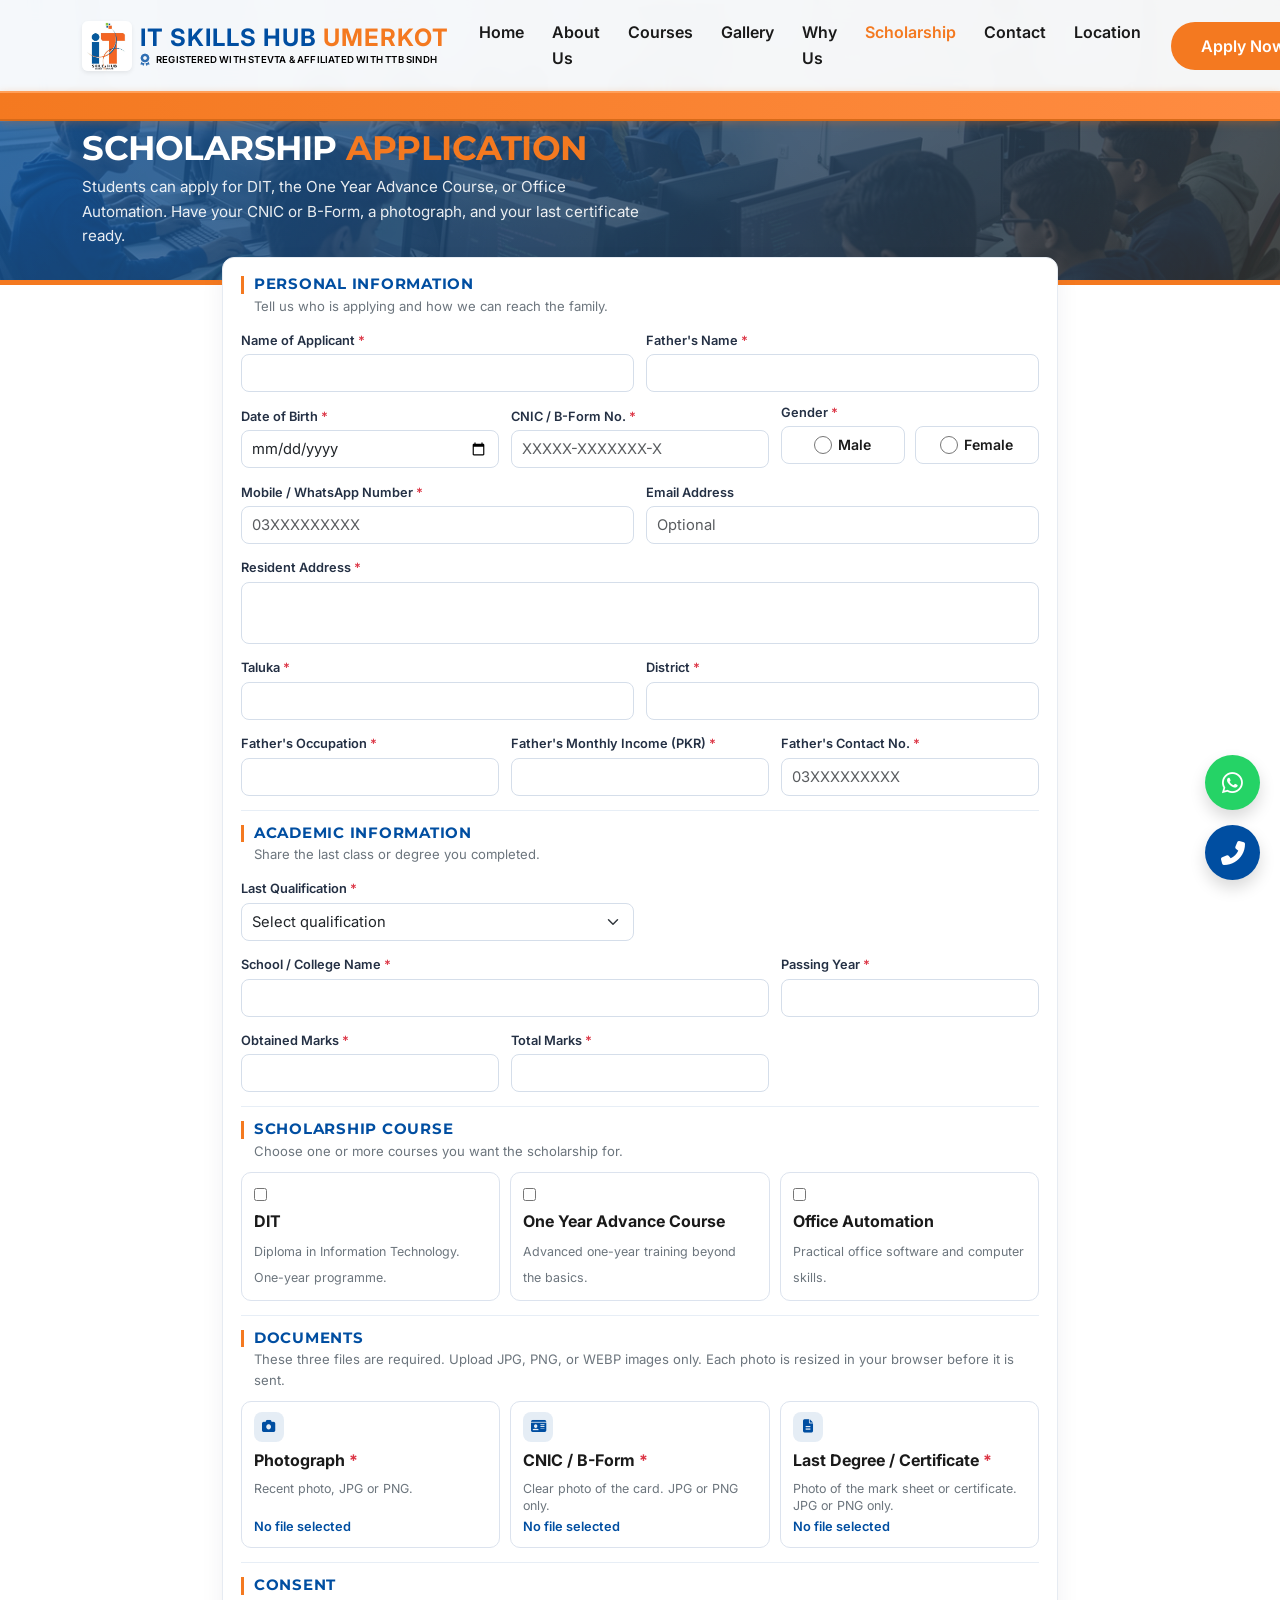
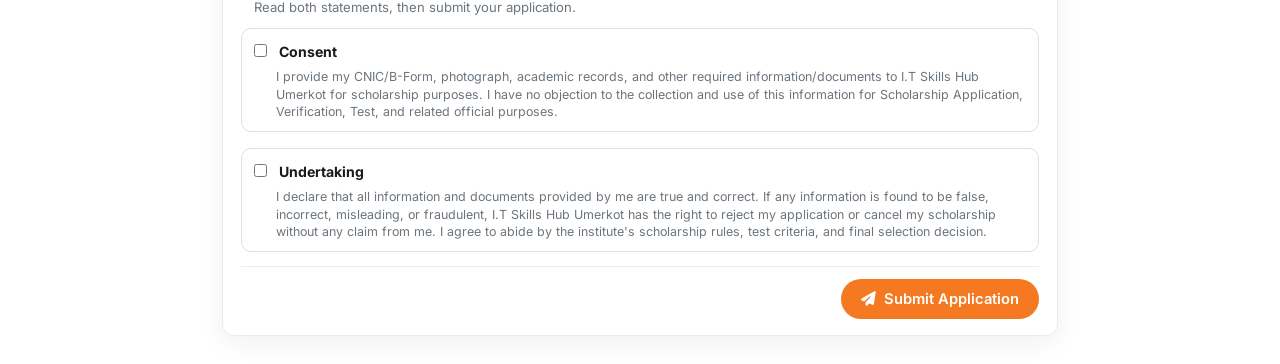
==== scholarship.html @ 0dd0006b "scholarship form added" ====
<!DOCTYPE html>
<html lang="en">

<head>
    <meta charset="UTF-8">
    <meta name="viewport" content="width=device-width, initial-scale=1.0">
    <title>Scholarship Application | IT Skills Hub Umerkot</title>
    <link rel="icon" type="image/png" href="favicon.png">
    <meta name="description"
        content="Apply online for a scholarship at IT Skills Hub Umerkot for DIT, One Year Advance Course, or Office Automation.">
    <link href="https://cdn.jsdelivr.net/npm/bootstrap@5.3.2/dist/css/bootstrap.min.css" rel="stylesheet">
    <link rel="stylesheet" href="https://cdnjs.cloudflare.com/ajax/libs/font-awesome/6.4.2/css/all.min.css">
    <link href="assets/css/style.css" rel="stylesheet">
    <link href="assets/css/scholarship.css" rel="stylesheet">
</head>

<body>
    <div class="fixed-top">
        <nav class="navbar navbar-expand-lg">
            <div class="container">
                <a class="navbar-brand d-flex align-items-center" href="index.html">
                    <img src="assets/images/logo.jpg" height="50" class="me-2 rounded shadow-sm" alt="IT Skills Hub">
                    <div class="d-flex flex-column">
                        <span class="lh-1"><span class="text-brand-blue fw-bold">IT SKILLS HUB</span>
                            <span class="text-brand-orange fw-bold">UMERKOT</span>
                        </span>
                        <div class="reg-status">
                            <i class="fas fa-award reg-icon"></i>
                            <span class="reg-text text-black">Registered with STEVTA & Affiliated with TTB Sindh</span>
                        </div>
                    </div>
                </a>
                <button class="navbar-toggler" type="button" data-bs-toggle="collapse" data-bs-target="#navbarNav">
                    <span class="navbar-toggler-icon"></span>
                </button>
                <div class="collapse navbar-collapse" id="navbarNav">
                    <ul class="navbar-nav ms-auto">
                        <li class="nav-item"><a class="nav-link" href="index.html#home">Home</a></li>
                        <li class="nav-item"><a class="nav-link" href="index.html#about">About Us</a></li>
                        <li class="nav-item"><a class="nav-link" href="index.html#courses">Courses</a></li>
                        <li class="nav-item"><a class="nav-link" href="index.html#gallery">Gallery</a></li>
                        <li class="nav-item"><a class="nav-link" href="index.html#why-us">Why Us</a></li>
                        <li class="nav-item"><a class="nav-link active" href="scholarship.html">Scholarship</a></li>
                        <li class="nav-item"><a class="nav-link" href="index.html#contact">Contact</a></li>
                        <li class="nav-item"><a class="nav-link" href="index.html#location">Location</a></li>
                    </ul>
                    <a href="#apply" class="btn btn-primary-custom ms-lg-3">Apply Now</a>
                </div>
            </div>
        </nav>
        <div class="announcement-banner">
            <div class="marquee-text">
                Scholarships Open – Apply for DIT, One Year Advance Course, or Office Automation | Limited Seats
            </div>
        </div>
    </div>

    <header class="page-hero">
        <div class="container">
            <h1>Scholarship <span class="text-brand-orange">Application</span></h1>
            <p>Students can apply for DIT, the One Year Advance Course, or Office Automation. Have your CNIC or B-Form, a photograph, and your last certificate ready.</p>
        </div>
    </header>

    <main class="scholarship-wrap">
        <div class="container" id="apply">
            <form id="scholarshipForm" class="wizard-card" novalidate>
                <div style="display:none;" aria-hidden="true">
                    <input type="text" name="website_url" tabindex="-1" autocomplete="off">
                </div>

                <section class="form-step" data-step="1">
                    <h2>Personal Information</h2>
                    <p class="step-lead">Tell us who is applying and how we can reach the family.</p>
                    <div class="row g-3">
                        <div class="col-md-6">
                            <label class="field-label" for="name">Name of Applicant <span class="req">*</span></label>
                            <input class="form-control" id="name" name="name" maxlength="60" autocomplete="name" required>
                        </div>
                        <div class="col-md-6">
                            <label class="field-label" for="fatherName">Father's Name <span class="req">*</span></label>
                            <input class="form-control" id="fatherName" name="fatherName" maxlength="60" required>
                        </div>
                        <div class="col-md-4">
                            <label class="field-label" for="dob">Date of Birth <span class="req">*</span></label>
                            <input class="form-control" id="dob" name="dob" type="date" required>
                        </div>
                        <div class="col-md-4">
                            <label class="field-label" for="cnic">CNIC / B-Form No. <span class="req">*</span></label>
                            <input class="form-control" id="cnic" name="cnic" inputmode="numeric" placeholder="XXXXX-XXXXXXX-X" maxlength="15" required>
                        </div>
                        <div class="col-md-4">
                            <label class="field-label d-block">Gender <span class="req">*</span></label>
                            <div class="gender-choices">
                                <label class="gender-choice"><input type="radio" name="gender" value="Male" required> Male</label>
                                <label class="gender-choice"><input type="radio" name="gender" value="Female"> Female</label>
                            </div>
                        </div>
                        <div class="col-md-6">
                            <label class="field-label" for="mobile">Mobile / WhatsApp Number <span class="req">*</span></label>
                            <input class="form-control" id="mobile" name="mobile" type="tel" inputmode="numeric" maxlength="11" placeholder="03XXXXXXXXX" required>
                        </div>
                        <div class="col-md-6">
                            <label class="field-label" for="email">Email Address</label>
                            <input class="form-control" id="email" name="email" type="email" maxlength="80" placeholder="Optional">
                        </div>
                        <div class="col-12">
                            <label class="field-label" for="address">Resident Address <span class="req">*</span></label>
                            <textarea class="form-control" id="address" name="address" rows="2" maxlength="250" required></textarea>
                        </div>
                        <div class="col-md-6">
                            <label class="field-label" for="taluka">Taluka <span class="req">*</span></label>
                            <input class="form-control" id="taluka" name="taluka" list="talukaList" maxlength="40" required>
                            <datalist id="talukaList">
                                <option value="Umerkot"></option>
                                <option value="Samaro"></option>
                                <option value="Kunri"></option>
                                <option value="Pithoro"></option>
                            </datalist>
                        </div>
                        <div class="col-md-6">
                            <label class="field-label" for="district">District <span class="req">*</span></label>
                            <input class="form-control" id="district" name="district" list="districtList" maxlength="40" required>
                            <datalist id="districtList">
                                <option value="Umerkot"></option>
                                <option value="Tharparkar"></option>
                                <option value="Mirpurkhas"></option>
                                <option value="Sanghar"></option>
                            </datalist>
                        </div>
                        <div class="col-md-4">
                            <label class="field-label" for="fatherOccupation">Father's Occupation <span class="req">*</span></label>
                            <input class="form-control" id="fatherOccupation" name="fatherOccupation" maxlength="60" required>
                        </div>
                        <div class="col-md-4">
                            <label class="field-label" for="fatherIncome">Father's Monthly Income (PKR) <span class="req">*</span></label>
                            <input class="form-control" id="fatherIncome" name="fatherIncome" type="number" min="0" max="99999999" step="1" inputmode="numeric" required>
                        </div>
                        <div class="col-md-4">
                            <label class="field-label" for="fatherContact">Father's Contact No. <span class="req">*</span></label>
                            <input class="form-control" id="fatherContact" name="fatherContact" type="tel" inputmode="numeric" maxlength="11" placeholder="03XXXXXXXXX" required>
                        </div>
                    </div>
                </section>

                <section class="form-step" data-step="2">
                    <h2>Academic Information</h2>
                    <p class="step-lead">Share the last class or degree you completed.</p>
                    <div class="row g-3">
                        <div class="col-md-6">
                            <label class="field-label" for="qualification">Last Qualification <span class="req">*</span></label>
                            <select class="form-select" id="qualification" name="qualification" required>
                                <option value="" selected disabled>Select qualification</option>
                                <option>Middle</option>
                                <option>Matric / SSC</option>
                                <option>Intermediate / HSSC</option>
                                <option>Diploma / DAE</option>
                                <option>Bachelor</option>
                                <option value="Other">Other</option>
                            </select>
                        </div>
                        <div class="col-md-6 d-none" id="otherQualificationWrap">
                            <label class="field-label" for="qualificationOther">Please specify <span class="req">*</span></label>
                            <input class="form-control" id="qualificationOther" name="qualificationOther" maxlength="60">
                        </div>
                        <div class="col-md-8">
                            <label class="field-label" for="institute">School / College Name <span class="req">*</span></label>
                            <input class="form-control" id="institute" name="institute" maxlength="80" required>
                        </div>
                        <div class="col-md-4">
                            <label class="field-label" for="passingYear">Passing Year <span class="req">*</span></label>
                            <input class="form-control" id="passingYear" name="passingYear" type="number" min="1990" max="2026" inputmode="numeric" required>
                        </div>
                        <div class="col-md-4">
                            <label class="field-label" for="obtainedMarks">Obtained Marks <span class="req">*</span></label>
                            <input class="form-control" id="obtainedMarks" name="obtainedMarks" type="number" min="0" max="10000" step="1" inputmode="numeric" required>
                        </div>
                        <div class="col-md-4">
                            <label class="field-label" for="totalMarks">Total Marks <span class="req">*</span></label>
                            <input class="form-control" id="totalMarks" name="totalMarks" type="number" min="1" max="10000" step="1" inputmode="numeric" required>
                        </div>
                        <div class="col-md-4 d-flex align-items-end">
                            <div id="percentagePreview" class="percentage-pill d-none"></div>
                        </div>
                    </div>
                </section>

                <section class="form-step" data-step="3">
                    <h2>Scholarship Course</h2>
                    <p class="step-lead">Choose one or more courses you want the scholarship for.</p>
                    <div class="choice-grid">
                        <label class="choice-card">
                            <input type="checkbox" name="courses" value="DIT">
                            <strong>DIT</strong>
                            <small>Diploma in Information Technology. One-year programme.</small>
                        </label>
                        <label class="choice-card">
                            <input type="checkbox" name="courses" value="One Year Advance Course">
                            <strong>One Year Advance Course</strong>
                            <small>Advanced one-year training beyond the basics.</small>
                        </label>
                        <label class="choice-card">
                            <input type="checkbox" name="courses" value="Office Automation">
                            <strong>Office Automation</strong>
                            <small>Practical office software and computer skills.</small>
                        </label>
                    </div>
                </section>

                <section class="form-step" data-step="4">
                    <h2>Documents</h2>
                    <p class="step-lead">These three files are required. Upload JPG, PNG, or WEBP images only. Each photo is resized in your browser before it is sent.</p>
                    <div class="upload-grid">
                        <label class="upload-card">
                            <i class="fas fa-camera"></i>
                            <strong>Photograph <span class="req">*</span></strong>
                            <small>Recent photo, JPG or PNG.</small>
                            <em class="file-state">No file selected</em>
                            <input id="photo" name="photo" type="file" accept="image/jpeg,image/png,image/webp" required>
                        </label>
                        <label class="upload-card">
                            <i class="fas fa-id-card"></i>
                            <strong>CNIC / B-Form <span class="req">*</span></strong>
                            <small>Clear photo of the card. JPG or PNG only.</small>
                            <em class="file-state">No file selected</em>
                            <input id="cnicFile" name="cnicFile" type="file" accept="image/jpeg,image/png,image/webp" required>
                        </label>
                        <label class="upload-card">
                            <i class="fas fa-file-lines"></i>
                            <strong>Last Degree / Certificate <span class="req">*</span></strong>
                            <small>Photo of the mark sheet or certificate. JPG or PNG only.</small>
                            <em class="file-state">No file selected</em>
                            <input id="degreeFile" name="degreeFile" type="file" accept="image/jpeg,image/png,image/webp" required>
                        </label>
                    </div>
                </section>

                <section class="form-step" data-step="5">
                    <h2>Consent</h2>
                    <p class="step-lead">Read both statements, then submit your application.</p>

                    <label class="consent-card mb-3">
                        <input type="checkbox" id="consent" name="consent">
                        <strong>Consent</strong>
                        <p>I provide my CNIC/B-Form, photograph, academic records, and other required information/documents to I.T Skills Hub Umerkot for scholarship purposes. I have no objection to the collection and use of this information for Scholarship Application, Verification, Test, and related official purposes.</p>
                    </label>
                    <label class="consent-card mb-0">
                        <input type="checkbox" id="undertaking" name="undertaking">
                        <strong>Undertaking</strong>
                        <p>I declare that all information and documents provided by me are true and correct. If any information is found to be false, incorrect, misleading, or fraudulent, I.T Skills Hub Umerkot has the right to reject my application or cancel my scholarship without any claim from me. I agree to abide by the institute's scholarship rules, test criteria, and final selection decision.</p>
                    </label>
                </section>

                <div id="successPanel" class="success-panel d-none">
                    <i class="fas fa-circle-check"></i>
                    <h2 class="mt-3">Application submitted</h2>
                    <div class="application-id" id="successId"></div>
                    <p class="text-muted mb-4">Save this application number. The institute will contact you on WhatsApp after the documents are checked. For help, call 0349-0304228.</p>
                    <a href="index.html" class="btn btn-primary-custom">Back to Home</a>
                </div>

                <div class="wizard-actions">
                    <div id="formStatus" class="d-none" role="alert"></div>
                    <button type="submit" class="btn btn-primary-custom ms-auto" id="submitBtn">
                        <i class="fas fa-paper-plane me-2"></i>Submit Application
                    </button>
                </div>
            </form>
        </div>
    </main>

    <footer>
        <div class="container text-center text-md-start">
            <div class="row">
                <div class="col-lg-3 col-md-6 mb-4">
                    <div class="d-flex align-items-center mb-4">
                        <img src="assets/images/logo.jpg" height="45" class="me-2 rounded bg-white p-1" alt="Logo">
                        <h5 class="mb-0 footer-logo-text">
                            <span class="text-white">IT SKILLS HUB</span><br>
                            <span class="text-brand-orange">UMERKOT</span>
                        </h5>
                    </div>
                    <div class="footer-credentials">
                        <p>Registered with STEVTA – Government of Sindh</p>
                        <p>Affiliated with Trade Testing Board Sindh</p>
                    </div>
                    <p style="color: rgba(255,255,255,0.8); font-size: 0.88rem; line-height: 1.6;">
                        Empowering the youth with technical skills and recognized certifications. Join us to decode the future.
                    </p>
                </div>
                <div class="col-lg-2 col-md-6 mb-4 offset-lg-1">
                    <h5 class="mb-4">Quick Links</h5>
                    <ul class="list-unstyled">
                        <li><a href="index.html#home" class="text-decoration-none">Home</a></li>
                        <li><a href="index.html#courses" class="text-decoration-none">Courses</a></li>
                        <li><a href="index.html#gallery" class="text-decoration-none">Gallery</a></li>
                        <li><a href="scholarship.html" class="text-decoration-none">Scholarship</a></li>
                        <li><a href="index.html#contact" class="text-decoration-none">Contact Us</a></li>
                        <li><a href="index.html#location" class="text-decoration-none">Location</a></li>
                    </ul>
                </div>
                <div class="col-lg-3 col-md-6 mb-4">
                    <h5 class="mb-4">Popular Course</h5>
                    <ul class="list-unstyled">
                        <li><a href="index.html#courses" class="text-decoration-none">DIT &amp; CIT</a></li>
                        <li><a href="index.html#courses" class="text-decoration-none">Web Development</a></li>
                        <li><a href="index.html#courses" class="text-decoration-none">Graphics Designing</a></li>
                        <li><a href="index.html#courses" class="text-decoration-none">YouTube Automation</a></li>
                        <li><a href="index.html#courses" class="text-decoration-none">Programming Languages</a></li>
                    </ul>
                </div>
                <div class="col-lg-3 col-md-6 mb-4">
                    <h5 class="mb-4">Contact Info</h5>
                    <ul class="list-unstyled mb-0">
                        <li class="d-flex mb-3">
                            <i class="fas fa-map-marker-alt text-brand-orange me-3"></i>
                            <span><a href="https://www.google.com/maps/search/?api=1&query=I.T+Skills+Hub+Umerkot" target="_blank" rel="noopener" class="text-decoration-none">Main Market, Umerkot, Sindh, Pakistan</a></span>
                        </li>
                        <li class="d-flex mb-3">
                            <i class="fas fa-phone-alt text-brand-orange me-3"></i>
                            <span><a href="tel:03490304228" class="text-decoration-none">0349-0304228</a></span>
                        </li>
                        <li class="d-flex mb-3">
                            <i class="fas fa-envelope text-brand-orange me-3"></i>
                            <span><a href="mailto:itskillshub.uk@gmail.com" class="text-decoration-none">itskillshub.uk@gmail.com</a></span>
                        </li>
                    </ul>
                </div>
            </div>
            <div class="footer-bottom">
                <p class="mb-0">&copy; 2026 <span class="text-white">IT SKILLS HUB</span> <span class="text-brand-orange">UMERKOT</span> | Decode the Future | All Rights Reserved.</p>
            </div>
        </div>
    </footer>

    <div class="fab-container">
        <a href="https://wa.me/923490304228" class="fab-btn fab-whatsapp shadow" target="_blank" rel="noopener">
            <i class="fab fa-whatsapp"></i>
        </a>
        <a href="tel:03490304228" class="fab-btn fab-call shadow">
            <i class="fas fa-phone-alt"></i>
        </a>
    </div>

    <script src="https://cdn.jsdelivr.net/npm/bootstrap@5.3.2/dist/js/bootstrap.bundle.min.js"></script>
    <script src="assets/js/scholarship.js"></script>
</body>

</html>
---- assets/css/style.css ----
/* Professional Design System for IT Skills Hub */
@import url('https://fonts.googleapis.com/css2?family=Inter:wght@400;500;600;700&family=Montserrat:wght@700;800&display=swap');

/* ============================================================
   RESPONSIVE BASE — Mobile-first, covers xs / sm / md / lg
   ============================================================ */

:root {
  --primary: #004ea1;
  /* Deep Blue from Logo */
  --secondary: #007bff;
  --accent: #f47920;
  /* Vibrant Orange from Logo */
  --dark: #1a1a1a;
  --light: #f8f9fa;
  --gray: #6c757d;
  --white: #ffffff;
  --shadow: 0 10px 30px rgba(0, 0, 0, 0.1);
  --transition: all 0.3s cubic-bezier(0.4, 0, 0.2, 1);

  /* Course Themes */
  --theme-blue: linear-gradient(135deg, #004ea1, #007bff);
  --theme-orange: linear-gradient(135deg, #f47920, #ff8c00);
  --theme-green: linear-gradient(135deg, #28a745, #5ddc74);
  --theme-purple: linear-gradient(135deg, #6f42c1, #a180da);
  --theme-teal: linear-gradient(135deg, #20c997, #5ee7df);
  --theme-indigo: linear-gradient(135deg, #6610f2, #8e44ad);
  --theme-yellow: linear-gradient(135deg, #ffc107, #ffdb4d);
  --theme-red: linear-gradient(135deg, #dc3545, #ff6b6b);
  --theme-gray: linear-gradient(135deg, #6c757d, #adb5bd);
}

* {
  margin: 0;
  padding: 0;
  box-sizing: border-box;
}

body {
  font-family: 'Inter', sans-serif;
  color: var(--dark);
  line-height: 1.6;
  scroll-behavior: smooth;
  overflow-x: hidden;
}

h1,
h2,
h3,
h4,
h5,
h6 {
  font-family: 'Montserrat', sans-serif;
  font-weight: 700;
  letter-spacing: -0.5px;
}

/* Navbar Tuning */
.navbar {
  background: rgba(255, 255, 255, 0.95);
  backdrop-filter: blur(10px);
  padding: 10px 0;
  transition: var(--transition);
  box-shadow: var(--shadow);
}

.navbar-brand {
  font-weight: 800;
  font-size: 1.5rem;
  color: var(--primary) !important;
  text-transform: uppercase;
  letter-spacing: 1px;
}

.reg-status {
  margin-top: 4px;
  display: flex;
  align-items: center;
  gap: 6px;
}

.reg-text {
  font-size: 0.60rem;
  font-weight: 600;
  letter-spacing: 0.2px;
  text-transform: uppercase;
  line-height: 1;
}

.reg-icon {
  font-size: 0.75rem;
  color: var(--primary);
  opacity: 0.8;
}

.nav-link {
  color: var(--dark) !important;
  font-weight: 600;
  padding: 10px 14px !important;
  transition: var(--transition);
}

.nav-link:hover {
  color: var(--secondary) !important;
}

/* Sections */
.section-padding {
  padding: 80px 0;
}

.bg-soft {
  background-color: #f0f4f8;
}

/* Hero Section */
.hero {
  height: 100vh;
  display: flex;
  align-items: center;
  position: relative;
  overflow: hidden;
  color: var(--white);
  background-color: var(--dark);
}

.hero::after {
  content: '';
  position: absolute;
  top: 0;
  left: 0;
  width: 100%;
  height: 100%;
  background: url('../images/gallery/HeroSection1.png') no-repeat center center/cover;
  opacity: 0.4;
  /* This controls the image opacity */
  z-index: 0;
}

.hero::before {
  content: '';
  position: absolute;
  top: 0;
  left: 0;
  width: 100%;
  height: 100%;
  background: linear-gradient(135deg, rgba(0, 78, 161, 0.8) 0%, rgba(0, 0, 0, 0.5) 100%);
  z-index: 1;
}

.hero {
  border-bottom: 5px solid var(--accent);
}

.hero-content {
  position: relative;
  z-index: 2;
}

.hero h1 {
  font-size: 4rem;
  margin-bottom: 20px;
  text-transform: uppercase;
}

/* Hero tagline — responsive letter-spacing (was inline style, can't be overridden by media queries) */
.hero-tagline {
  letter-spacing: 2px;
}

@media (max-width: 768px) {
  .hero-tagline {
    letter-spacing: 0.8px;
    font-size: 0.7rem;
  }
}

@media (max-width: 576px) {
  .hero-tagline {
    letter-spacing: 0px;
    font-size: 0.6rem;
    /* Allow text to wrap naturally across 2 lines instead of overflowing */
    white-space: normal;
    line-height: 1.4;
    padding: 0 10px;
  }
}

@media (max-width: 360px) {
  .hero-tagline {
    font-size: 0.55rem;
  }
}

.hero p {
  font-size: 1.25rem;
  margin-bottom: 30px;
  opacity: 0.9;
}

/* Course Cards */
.course-card {
  background: var(--white);
  border-radius: 15px;
  padding: 30px 20px;
  text-align: center;
  box-shadow: var(--shadow);
  transition: var(--transition);
  height: 100%;
  border-top: 5px solid var(--primary);
  border-bottom: 2px solid transparent;
}

.course-card:hover {
  transform: translateY(-10px);
  box-shadow: 0 15px 35px rgba(0, 0, 0, 0.15);
  border-bottom-color: var(--accent);
}

.course-card h4 {
  font-size: 1.25rem;
  margin-bottom: 15px;
  color: var(--dark);
  font-weight: 700;
}

/* Enhanced Icon Variants */
.course-icon {
  width: 80px;
  height: 80px;
  background: var(--light);
  color: var(--primary);
  border-radius: 20px;
  /* Squircle shape */
  display: flex;
  align-items: center;
  justify-content: center;
  font-size: 2rem;
  margin: 0 auto 25px;
  transition: var(--transition);
  position: relative;
  box-shadow: 0 8px 20px rgba(0, 0, 0, 0.05);
  z-index: 1;
}

.course-icon::after {
  content: '';
  position: absolute;
  top: 0;
  left: 0;
  width: 100%;
  height: 100%;
  border-radius: inherit;
  background: inherit;
  z-index: -1;
  transition: var(--transition);
  opacity: 0.15;
  filter: blur(10px);
  transform: translateY(5px);
}

.course-card:hover .course-icon {
  transform: translateY(-5px) scale(1.1);
  color: var(--white) !important;
}

.course-card:hover .course-icon::after {
  opacity: 0.5;
  filter: blur(15px);
  transform: translateY(10px);
}

/* Theme Classes */
.theme-blue .course-icon {
  color: #004ea1;
}

.theme-blue:hover .course-icon {
  background: var(--theme-blue);
}

.theme-orange .course-icon {
  color: #f47920;
}

.theme-orange:hover .course-icon {
  background: var(--theme-orange);
}

.theme-green .course-icon {
  color: #28a745;
}

.theme-green:hover .course-icon {
  background: var(--theme-green);
}

.theme-purple .course-icon {
  color: #6f42c1;
}

.theme-purple:hover .course-icon {
  background: var(--theme-purple);
}

.theme-teal .course-icon {
  color: #20c997;
}

.theme-teal:hover .course-icon {
  background: var(--theme-teal);
}

.theme-indigo .course-icon {
  color: #6610f2;
}

.theme-indigo:hover .course-icon {
  background: var(--theme-indigo);
}

.theme-yellow .course-icon {
  color: #ffc107;
}

.theme-yellow:hover .course-icon {
  background: var(--theme-yellow);
}

.theme-red .course-icon {
  color: #dc3545;
}

.theme-red:hover .course-icon {
  background: var(--theme-red);
}

.theme-gray .course-icon {
  color: #6c757d;
}

.theme-gray:hover .course-icon {
  background: var(--theme-gray);
}

/* Floating Animation */
@keyframes floating {
  0% {
    transform: translateY(0px);
  }

  50% {
    transform: translateY(-10px);
  }

  100% {
    transform: translateY(0px);
  }
}

.course-card:hover .course-icon i {
  animation: floating 2s ease-in-out infinite;
}

/* Footer */
footer {
  background: var(--primary);
  color: var(--white);
  padding: 40px 0 20px;
  border-top: 6px solid var(--accent);
}

footer h5 {
  color: var(--white);
  font-weight: 700;
  text-transform: uppercase;
  letter-spacing: 1px;
  font-size: 1.1rem;
}

footer li {
  margin-bottom: 12px;
}

footer a {
  color: rgba(255, 255, 255, 0.7);
  transition: var(--transition);
}

footer a:hover {
  color: var(--accent);
  padding-left: 5px;
}

.footer-bottom {
  border-top: 1px solid rgba(255, 255, 255, 0.1);
  margin-top: 50px;
  padding-top: 25px;
  text-align: center;
  font-size: 0.9rem;
  color: rgba(255, 255, 255, 0.5);
}

.footer-logo-text {
  font-family: 'Montserrat', sans-serif;
  font-weight: 800;
  letter-spacing: 1px;
  font-size: 1.25rem;
}

.footer-credentials {
  border-left: 3px solid var(--accent);
  padding-left: 7px;
  margin-bottom: 21px;
}

.footer-credentials p {
  margin-bottom: 4px;
  font-weight: 600;
  color: rgba(255, 255, 255, 0.9) !important;
  font-size: 0.80rem !important;
}

/* Custom Buttons */
.btn-primary-custom {
  background: var(--accent);
  color: var(--white);
  padding: 12px 30px;
  border-radius: 50px;
  font-weight: 600;
  border: none;
  white-space: nowrap;
  transition: var(--transition);
}

.btn-primary-custom:hover {
  background: var(--primary);
  color: var(--white);
  transform: scale(1.05);
}

/* Brand Utilities */
.text-brand-orange {
  color: var(--accent) !important;
}

.bg-brand-orange {
  background-color: var(--accent) !important;
}

.text-brand-blue {
  color: var(--primary) !important;
}

.bg-brand-blue {
  background-color: var(--primary) !important;
}

/* Carousel Gallery Section */
#campusCarousel {
  background: #222;
  /* Dark background to prevent gaps */
}

.carousel-img {
  width: 100%;
  aspect-ratio: 16 / 9;
  /* Professional standard aspect ratio */
  max-height: 550px;
  object-fit: contain;
  /* Show the full image instead of cropping */
  background: #111;
  transition: var(--transition);
}

@media (max-width: 768px) {
  .carousel-img {
    aspect-ratio: 4 / 3;
    max-height: 400px;
  }
}

.carousel-caption {
  background: rgba(0, 0, 0, 0.4);
  backdrop-filter: blur(8px);
  padding: 20px;
  border-radius: 15px;
  bottom: 40px;
  max-width: 600px;
  margin: 0 auto;
  border-bottom: 3px solid var(--accent);
  animation: slideUp 0.8s ease-out;
}

.carousel-caption h5 {
  color: var(--white);
  font-weight: 700;
  font-size: 1.5rem;
  margin-bottom: 5px;
}

.carousel-caption p {
  color: rgba(255, 255, 255, 0.9);
  font-size: 0.95rem;
  margin-bottom: 0;
}

.carousel-control-prev,
.carousel-control-next {
  width: 50px;
  height: 50px;
  background: var(--primary);
  border-radius: 50%;
  top: 50%;
  transform: translateY(-50%);
  opacity: 0;
  transition: var(--transition);
  margin: 0 20px;
}

#campusCarousel:hover .carousel-control-prev,
#campusCarousel:hover .carousel-control-next {
  opacity: 0.8;
}

.carousel-control-prev:hover,
.carousel-control-next:hover {
  background: var(--accent);
  opacity: 1 !important;
}

.carousel-indicators [data-bs-target] {
  width: 12px;
  height: 12px;
  border-radius: 50%;
  background-color: var(--primary);
  margin: 0 5px;
}

.carousel-indicators .active {
  background-color: var(--accent);
  width: 30px;
  border-radius: 10px;
}

@keyframes slideUp {
  from {
    transform: translateY(30px);
    opacity: 0;
  }

  to {
    transform: translateY(0);
    opacity: 1;
  }
}

/* Animations */
.reveal {
  opacity: 0;
  transform: translateY(30px);
  transition: all 0.8s ease-out;
}

.reveal.active {
  opacity: 1;
  transform: translateY(0);
}

.fade-in {
  animation: fadeIn 1.2s ease-in;
}

@keyframes fadeIn {
  from {
    opacity: 0;
  }

  to {
    opacity: 1;
  }
}

/* Hero h1 responsive — handled in comprehensive block */

/* Map Section Styles */
.map-container {
  transition: var(--transition);
  position: relative;
}

.map-container:hover {
  border-color: var(--accent) !important;
  transform: translateY(-5px);
}

/* Map iframe responsive — handled in comprehensive block */

/* Floating Action Button */
.fab-container {
  position: fixed;
  bottom: 20px;
  right: 20px;
  z-index: 999;
  display: flex;
  flex-direction: column;
  gap: 15px;
}

.fab-btn {
  width: 55px;
  height: 55px;
  border-radius: 50%;
  display: flex;
  align-items: center;
  justify-content: center;
  color: white;
  font-size: 1.5rem;
  box-shadow: 0 4px 15px rgba(0, 0, 0, 0.25);
  transition: var(--transition);
  text-decoration: none !important;
}

.fab-btn:hover {
  transform: scale(1.1) rotate(5deg);
  color: white;
}

.fab-whatsapp {
  background-color: #25d366;
}

.fab-call {
  background-color: var(--primary);
}

@media (max-width: 576px) {
  .fab-btn {
    width: 50px;
    height: 50px;
    font-size: 1.3rem;
  }
}

/* About Section Enhancements */
.about-card {
  border: none;
  background: var(--white);
  border-radius: 20px;
  overflow: hidden;
  box-shadow: 0 15px 40px rgba(0, 0, 0, 0.05);
  transition: var(--transition);
  height: 100%;
}

.about-card-img {
  width: 100%;
  height: 200px;
  object-fit: cover;
  transition: var(--transition);
}

.about-card:hover .about-card-img {
  transform: scale(1.05);
}

.about-card .p-4 {
  position: relative;
  z-index: 1;
}

.about-card:hover {
  transform: translateY(-5px);
  box-shadow: 0 20px 50px rgba(0, 0, 0, 0.1);
}

.about-image-wrapper {
  position: relative;
  border-radius: 20px;
  overflow: hidden;
  box-shadow: var(--shadow);
}

.about-image-wrapper::after {
  content: '';
  position: absolute;
  top: 0;
  left: 0;
  width: 100%;
  height: 100%;
  background: linear-gradient(to bottom, transparent, rgba(0, 78, 161, 0.2));
  pointer-events: none;
}

.video-play-btn {
  position: absolute;
  top: 50%;
  left: 50%;
  transform: translate(-50%, -50%);
  width: 75px;
  height: 75px;
  background: #ff0000; /* YouTube Red */
  color: var(--white);
  border-radius: 50%;
  display: flex;
  align-items: center;
  justify-content: center;
  font-size: 1.6rem;
  transition: all 0.3s ease;
  box-shadow: 0 8px 25px rgba(255, 0, 0, 0.4);
  z-index: 10;
  pointer-events: none;
}

.video-play-btn i {
  margin-left: 6px; /* offset play triangle visually */
}

.about-image-wrapper:hover .video-play-btn {
  transform: translate(-50%, -50%) scale(1.15);
  background: #cc0000; /* Darker YouTube Red */
  box-shadow: 0 8px 30px rgba(255, 0, 0, 0.6);
}

.icon-box {
  width: 70px;
  height: 70px;
  border-radius: 16px;
  display: flex;
  align-items: center;
  justify-content: center;
  font-size: 1.6rem;
  margin-bottom: 1.2rem;
  transition: var(--transition);
  background: rgba(108, 117, 125, 0.1);
  color: var(--gray);
}

.icon-box.blue {
  background: rgba(0, 78, 161, 0.1);
  color: var(--primary);
}

.feature-list {
  list-style: none;
  padding: 0;
}

.feature-list li {
  margin-bottom: 12px;
  display: flex;
  align-items: flex-start;
  gap: 10px;
  font-size: 0.95rem;
}

.feature-list li i {
  margin-top: 4px;
}

.announcement-banner {
  background: linear-gradient(90deg, #f47920 0%, #ff8c42 50%, #f47920 100%);
  background-size: 200% 100%;
  animation: gradientShift 3s ease infinite;
  color: #ffffff;
  overflow: hidden;        /* clips the marquee — prevents horizontal scrollbar */
  white-space: nowrap;     /* required: keeps marquee text on one line so it scrolls */
  font-weight: bold;
  position: relative;
  border-top: 2px solid #ff9f5a;
  border-bottom: 2px solid #d66a1a;
  box-shadow: 0 2px 8px rgba(244, 121, 32, 0.3);
}

.marquee-text {
  display: inline-block;
  padding-left: 100%;
  animation: marquee 20s linear infinite;
  font-size: 14px;
  letter-spacing: 0.5px;
  text-shadow: 1px 1px 2px rgba(0, 0, 0, 0.3);
}

.discount-badge {
  background: #004ea1;
  color: #ffffff;
  padding: 2px 12px;
  border-radius: 6px;
  font-weight: bold;
  font-size: 10px;
  display: inline-block;
  margin: 0 8px;
  box-shadow: 0 2px 6px rgba(0, 0, 0, 0.3);
  animation: pulse 1.5s ease-in-out infinite;
  vertical-align: top;
}

@keyframes marquee {
  0% {
    transform: translate(0, 0);
  }

  100% {
    transform: translate(-100%, 0);
  }
}

@keyframes gradientShift {

  0%,
  100% {
    background-position: 0% 50%;
  }

  50% {
    background-position: 100% 50%;
  }
}

@keyframes pulse {

  0%,
  100% {
    transform: scale(1);
  }

  50% {
    transform: scale(1.08);
  }
}


.announcement-banner:hover .marquee-text {
  animation-play-state: paused;
}

.announcement-banner:hover .marquee-text {
  animation-play-state: paused;
}



/* Gallery Cards */
.gallery-card {
  background: white;
  border-radius: 12px;
  overflow: hidden;
  box-shadow: 0 2px 8px rgba(0, 0, 0, 0.08);
  transition: all 0.3s ease;
  height: 100%;
}

.gallery-card:hover {
  transform: translateY(-8px);
  box-shadow: 0 8px 24px rgba(0, 0, 0, 0.15);
}

.gallery-image-wrapper {
  position: relative;
  overflow: hidden;
  padding-top: 66.67%;
  /* 3:2 aspect ratio */
}

.gallery-img {
  position: absolute;
  top: 0;
  left: 0;
  width: 100%;
  height: 100%;
  object-fit: cover;
  transition: transform 0.4s ease;
}

.gallery-card:hover .gallery-img {
  transform: scale(1.1);
}

.gallery-overlay {
  position: absolute;
  top: 0;
  left: 0;
  right: 0;
  bottom: 0;
  background: rgba(0, 0, 0, 0.7);
  display: flex;
  align-items: center;
  justify-content: center;
  opacity: 0;
  transition: opacity 0.3s ease;
}

.gallery-card:hover .gallery-overlay {
  opacity: 1;
}

.zoom-btn {
  transform: scale(0.8);
  transition: transform 0.3s ease;
}

.gallery-card:hover .zoom-btn {
  transform: scale(1);
}

.gallery-card-body {
  padding: 1rem;
}

.gallery-card-body h6 {
  font-weight: 600;
  color: #2c3e50;
}

/* Lightbox Modal */
#imageModal .modal-content {
  background: rgba(0, 0, 0, 0.95);
}

#modalImage {
  max-height: 90vh;
  object-fit: contain;
}

/* Responsive */
@media (max-width: 768px) {
  .gallery-card-body {
    padding: 0.75rem;
  }

  .gallery-card-body h6 {
    font-size: 0.95rem;
  }
}

/* ============================================================
   COMPREHENSIVE RESPONSIVE DESIGN — ALL BREAKPOINTS
   ============================================================ */

/* --- Navbar --- */
@media (max-width: 991px) {
  .navbar-brand {
    font-size: 1.1rem;
  }

  .nav-link {
    padding: 8px 12px !important;
  }

  /* Collapse menu: center align items on mobile */
  .navbar-nav {
    text-align: center;
    padding: 8px 0;
  }

  .navbar-nav .nav-item {
    border-bottom: 1px solid rgba(0, 0, 0, 0.05);
  }

  .navbar-nav .nav-item:last-child {
    border-bottom: none;
  }

  /* Join Now button in collapsed menu */
  .btn-primary-custom.ms-lg-3 {
    margin: 10px auto !important;
    display: inline-block;
  }
}

@media (max-width: 576px) {
  .navbar-brand img {
    height: 34px !important;
  }

  .navbar-brand {
    max-width: calc(100vw - 70px);
    overflow: hidden;
  }

  .navbar-brand .lh-1 {
    font-size: 0.85rem;
  }

  .reg-text {
    font-size: 0.48rem;
    letter-spacing: 0;
    white-space: nowrap;
  }

  .reg-status {
    gap: 3px;
  }

  .reg-icon {
    font-size: 0.65rem;
  }
}

/* --- Announcement Banner --- */
@media (max-width: 768px) {
  .marquee-text {
    font-size: 12px;
    padding-left: 100%;
  }

  .announcement-banner {
    padding: 4px 0;
  }
}

@media (max-width: 576px) {
  .marquee-text {
    font-size: 11px;
  }

  .discount-badge {
    font-size: 9px;
    padding: 2px 8px;
  }
}

/* --- Hero Section --- */
@media (max-width: 991px) {
  .hero h1 {
    font-size: 3rem;
  }

  .hero p {
    font-size: 1.1rem;
  }
}

@media (max-width: 768px) {
  .hero {
    height: auto;
    min-height: 80vh;
    padding: 110px 0 60px;
  }

  .hero h1 {
    font-size: 2.2rem;
    margin-bottom: 14px;
  }

  .hero p {
    font-size: 1rem;
    margin-bottom: 22px;
  }

  .hero .d-flex.gap-3 {
    flex-direction: column;
    gap: 12px !important;
    align-items: center;
  }

  .hero .btn {
    width: 100%;
    max-width: 280px;
  }

  .hero h6 {
    font-size: 0.7rem;
    letter-spacing: 1px !important;
  }
}

@media (max-width: 576px) {
  .hero h1 {
    font-size: 1.55rem;
  }

  .hero {
    min-height: 100svh;
    padding: 120px 15px 50px;
  }

  .hero p {
    font-size: 0.92rem;
  }

  .hero h6 {
    font-size: 0.62rem;
  }
}

/* Extra small – very narrow Samsung phones (360px and below) */
@media (max-width: 360px) {
  .hero h1 {
    font-size: 1.3rem;
  }

  .hero {
    padding: 120px 12px 40px;
  }
}

/* --- About Section --- */
@media (max-width: 991px) {
  .about-image-wrapper {
    margin-bottom: 2rem;
  }

  .about-image-wrapper .position-absolute {
    padding: 1rem !important;
  }

  .about-image-wrapper h4 {
    font-size: 1.1rem;
  }
}

@media (max-width: 768px) {
  .about-card {
    margin-bottom: 1rem;
  }

  .icon-box,
  .icon-box.blue {
    width: 60px;
    height: 60px;
    font-size: 1.4rem;
    border-radius: 14px;
    display: flex;
    align-items: center;
    justify-content: center;
    margin-bottom: 1rem;
  }
}

@media (max-width: 576px) {
  .feature-list li {
    font-size: 0.88rem;
  }
}

/* --- Section Headings --- */
@media (max-width: 768px) {
  .display-5 {
    font-size: 1.8rem !important;
  }

  .display-6 {
    font-size: 1.5rem !important;
  }
}

@media (max-width: 576px) {
  .display-5 {
    font-size: 1.5rem !important;
  }

  .display-6 {
    font-size: 1.3rem !important;
  }
}

/* --- Course Cards --- */
@media (max-width: 576px) {
  .course-card {
    padding: 22px 16px;
  }

  .course-icon {
    width: 65px;
    height: 65px;
    font-size: 1.6rem;
    margin-bottom: 18px;
  }

  .course-card h4 {
    font-size: 1.05rem;
  }
}

/* --- Gallery Section --- */
/* Touch devices: always show overlay (no :hover on touch) */
@media (hover: none) {
  .gallery-overlay {
    opacity: 1;
    background: rgba(0, 0, 0, 0.45);
  }

  .zoom-btn {
    transform: scale(1);
  }
}

@media (max-width: 576px) {
  .gallery-card {
    border-radius: 10px;
  }

  /* Tighten gallery grid gutters on mobile so 2-column view doesn't feel cramped */
  #gallery .row.g-4 {
    --bs-gutter-x: 0.5rem;
    --bs-gutter-y: 0.5rem;
  }

  /* Remove gallery card body text on very small screens to save space */
  .gallery-card-body {
    padding: 0.5rem;
  }
}

/* --- Why Us Section --- */
@media (max-width: 991px) {
  #why-us .col-lg-6:last-child {
    margin-top: 2rem;
  }
}

@media (max-width: 576px) {
  #why-us h2 {
    font-size: 1.5rem;
  }

  #why-us .d-flex.mb-4 .me-3 {
    font-size: 1.5rem !important;
  }
}

/* --- Contact Section --- */
@media (max-width: 991px) {
  #contact .col-lg-5 {
    margin-bottom: 1.5rem;
  }
}

@media (max-width: 768px) {
  #contactForm {
    padding: 1.25rem !important;
  }

  #contact .card {
    padding: 1.25rem !important;
  }

  .social-links {
    margin-top: 1.5rem !important;
  }
}

@media (max-width: 576px) {
  #contact h2 {
    font-size: 1.6rem;
  }

  #contactForm .row .col-md-6 {
    width: 100%;
  }
}

/* --- Location / Map --- */
@media (max-width: 768px) {
  .map-container iframe {
    height: 280px;
  }
}

@media (max-width: 576px) {
  .map-container iframe {
    height: 220px;
  }

  .map-container {
    border-radius: 12px !important;
    border-width: 3px !important;
  }
}

/* --- Footer --- */
@media (max-width: 991px) {
  footer .col-lg-3,
  footer .col-lg-2 {
    text-align: center;
  }

  footer .d-flex {
    justify-content: center;
  }

  .footer-credentials {
    border-left: none;
    border-top: 3px solid var(--accent);
    padding-left: 0;
    padding-top: 8px;
    text-align: center;
  }
}

@media (max-width: 768px) {
  footer {
    padding: 30px 0 15px;
  }

  footer h5 {
    margin-bottom: 1rem !important;
    font-size: 1rem;
  }

  footer li {
    margin-bottom: 8px;
  }

  .footer-bottom {
    margin-top: 25px;
    font-size: 0.8rem;
    padding-top: 18px;
  }
}

@media (max-width: 576px) {
  footer .col-md-6 {
    text-align: center;
  }

  footer .d-flex.align-items-center.mb-4 {
    justify-content: center;
  }

  .footer-bottom p {
    font-size: 0.75rem;
    line-height: 1.5;
  }
}

/* --- Section Padding Adjustments --- */
@media (max-width: 768px) {
  .section-padding {
    padding: 50px 0;
  }
}

@media (max-width: 576px) {
  .section-padding {
    padding: 35px 0;
  }

  /* Reduce row gutters on very small screens */
  .row.g-5 {
    --bs-gutter-x: 0.75rem;
    --bs-gutter-y: 0.75rem;
  }

  .row.g-4 {
    --bs-gutter-x: 0.5rem;
    --bs-gutter-y: 0.5rem;
  }

  /* Course cards: slightly tighter padding & smaller text on xs phones */
  .course-card {
    padding: 16px 12px;
  }

  .course-card h4 {
    font-size: 0.9rem;
  }

  .course-card p {
    font-size: 0.8rem;
  }

  .course-icon {
    width: 55px;
    height: 55px;
    font-size: 1.4rem;
    margin-bottom: 14px;
  }
}

/* --- FAB Buttons --- */
@media (max-width: 576px) {
  .fab-container {
    bottom: 15px;
    right: 12px;
    gap: 10px;
  }

  .fab-btn {
    width: 48px;
    height: 48px;
    font-size: 1.2rem;
  }
}

/* --- Utility: prevent horizontal overflow on all screens --- */
html, body {
  overflow-x: hidden;
  max-width: 100%;
}

/* Only apply fluid resizing to content images/videos, NOT to logo/icon images with explicit height attributes */
img.img-fluid,
.about-image-wrapper img,
.about-image-wrapper video,
.gallery-img,
.rounded-4 img,
section img {
  max-width: 100%;
  height: auto;
}

/* Protect explicitly-sized images (navbar logo, footer logo) */
.navbar-brand img,
footer img {
  flex-shrink: 0;
}

.scholarship-band {
  background: linear-gradient(135deg, #004ea1, #0a6ad4);
  color: #ffffff;
}

.scholarship-band p {
  color: rgba(255, 255, 255, 0.88);
  margin-bottom: 0;
}
---- assets/css/scholarship.css ----
.page-hero {
  position: relative;
  padding: 128px 0 32px;
  color: var(--white);
  background: linear-gradient(135deg, rgba(0, 78, 161, 0.92) 0%, rgba(26, 26, 26, 0.88) 100%);
  overflow: hidden;
  border-bottom: 5px solid var(--accent);
}

.page-hero::before {
  content: '';
  position: absolute;
  inset: 0;
  background: url('../images/gallery/HeroSection1.png') center center / cover no-repeat;
  opacity: 0.18;
}

.page-hero .container {
  position: relative;
  z-index: 1;
}

.page-hero h1 {
  font-size: clamp(1.55rem, 3vw, 2.15rem);
  text-transform: uppercase;
  margin-bottom: 6px;
}

.page-hero p {
  max-width: 560px;
  margin-bottom: 0;
  font-size: 0.95rem;
  color: rgba(255, 255, 255, 0.9);
}

.nav-link.active {
  color: var(--accent) !important;
}

.scholarship-wrap {
  margin-top: -28px;
  position: relative;
  z-index: 2;
  padding-bottom: 28px;
}

.scholarship-wrap > .container {
  max-width: 860px;
}

body > footer {
  display: none;
}

.wizard-card {
  background: var(--white);
  border: 1px solid #e6ebf2;
  border-radius: 12px;
  box-shadow: 0 8px 24px rgba(15, 35, 70, 0.06);
  padding: 18px 18px 16px;
}

.wizard-card .row {
  --bs-gutter-y: 0.65rem;
  --bs-gutter-x: 0.75rem;
}

.wizard-card .form-control,
.wizard-card .form-select {
  min-height: 38px;
  padding: 6px 10px;
  font-size: 0.92rem;
  border-radius: 8px;
  border-color: #d5deea;
}

.wizard-card textarea.form-control {
  min-height: 62px;
}

.wizard-card textarea.form-control {
  resize: none;
  overflow: hidden;
  field-sizing: content;
}

.wizard-card input[type="number"] {
  -moz-appearance: textfield;
  appearance: textfield;
}

.wizard-card input[type="number"]::-webkit-outer-spin-button,
.wizard-card input[type="number"]::-webkit-inner-spin-button {
  -webkit-appearance: none;
  margin: 0;
}

.stepper {
  display: flex;
  gap: 8px;
  margin-bottom: 28px;
  overflow: hidden;
}

.stepper-item {
  flex: 1 1 0;
  min-width: 0;
  border: 0;
  background: #f3f6fb;
  border-radius: 12px;
  padding: 10px 12px;
  text-align: left;
  color: var(--gray);
  font-weight: 600;
  font-size: 0.82rem;
  cursor: default;
}

.stepper-item span {
  display: block;
  font-size: 0.72rem;
  letter-spacing: 0.4px;
  text-transform: uppercase;
  margin-bottom: 2px;
}

.stepper-item.active {
  background: var(--primary);
  color: var(--white);
}

.stepper-item.done {
  background: rgba(0, 78, 161, 0.12);
  color: var(--primary);
}

.form-step + .form-step {
  margin-top: 14px;
  padding-top: 14px;
  border-top: 1px solid #e7eef6;
}

.form-step h2 {
  font-size: 0.92rem;
  font-weight: 700;
  letter-spacing: 0.05em;
  text-transform: uppercase;
  color: var(--primary);
  margin-bottom: 2px;
  padding-left: 10px;
  border-left: 3px solid var(--accent);
}

.form-step .step-lead {
  color: var(--gray);
  font-size: 0.82rem;
  margin: 0 0 10px 13px;
}

.field-label {
  font-weight: 600;
  font-size: 0.8rem;
  margin-bottom: 3px;
  color: #243044;
}

.req {
  color: #dc3545;
}

.choice-grid,
.upload-grid {
  display: grid;
  grid-template-columns: repeat(3, 1fr);
  gap: 10px;
}

.choice-card,
.upload-card,
.consent-card {
  border: 1px solid #dce3ee;
  border-radius: 10px;
  background: #fff;
  padding: 10px 12px;
  height: 100%;
  cursor: pointer;
  transition: border-color 0.15s ease, background 0.15s ease;
}

.choice-card:hover,
.upload-card:hover,
.consent-card:hover {
  border-color: var(--secondary);
}

.choice-card input,
.consent-card input {
  margin-right: 8px;
  accent-color: var(--primary);
}

.choice-card strong,
.upload-card strong {
  display: block;
  margin-bottom: 4px;
}

.choice-card small,
.upload-card small,
.consent-card p {
  color: var(--gray);
  font-size: 0.78rem;
  line-height: 1.4;
}

.choice-card:has(input:checked),
.consent-card:has(input:checked) {
  border-color: var(--primary);
  background: #f4f8fd;
  box-shadow: inset 0 0 0 1px var(--primary);
}

.upload-card {
  display: flex;
  flex-direction: column;
  align-items: flex-start;
  gap: 2px;
  min-height: 118px;
  cursor: pointer;
  position: relative;
}

.upload-card i {
  width: 30px;
  height: 30px;
  border-radius: 8px;
  display: grid;
  place-items: center;
  background: rgba(0, 78, 161, 0.1);
  color: var(--primary);
  font-size: 0.85rem;
  margin-bottom: 4px;
}

.upload-card input {
  position: absolute;
  inset: 0;
  opacity: 0;
  cursor: pointer;
}

.upload-card .file-state {
  margin-top: auto;
  font-style: normal;
  font-size: 0.8rem;
  color: var(--primary);
  font-weight: 600;
  word-break: break-word;
}

.upload-card.ready {
  border-color: #1e8e4e;
  background: #f4fbf7;
}

.upload-card img.preview {
  width: 100%;
  height: 72px;
  object-fit: cover;
  border-radius: 8px;
  margin-top: 8px;
}

.consent-card {
  cursor: pointer;
  display: block;
}

.consent-card p {
  margin: 4px 0 0 22px;
}

.consent-card strong {
  font-size: 0.88rem;
}

.review-block {
  background: #f7f9fc;
  border-radius: 14px;
  padding: 16px 18px;
  margin-bottom: 16px;
}

.review-block h3 {
  font-size: 1rem;
  margin-bottom: 10px;
  display: flex;
  justify-content: space-between;
  align-items: center;
}

.review-block button {
  border: 0;
  background: transparent;
  color: var(--primary);
  font-weight: 700;
  font-size: 0.85rem;
}

.review-grid {
  display: grid;
  grid-template-columns: 1fr 1fr;
  gap: 8px 18px;
}

.review-grid div span {
  display: block;
  color: var(--gray);
  font-size: 0.75rem;
  text-transform: uppercase;
  letter-spacing: 0.3px;
}

.percentage-pill {
  display: inline-flex;
  align-items: center;
  gap: 8px;
  background: rgba(0, 78, 161, 0.08);
  color: var(--primary);
  border-radius: 999px;
  padding: 8px 14px;
  font-weight: 700;
}

.page-kicker {
  letter-spacing: 1px;
}

.step-progress {
  margin-bottom: 18px;
}

.step-progress p {
  margin-bottom: 8px;
  font-weight: 700;
  color: var(--primary);
}

.step-progress-track {
  height: 8px;
  border-radius: 999px;
  background: #e7eef6;
  overflow: hidden;
}

#stepProgressBar {
  height: 100%;
  width: 20%;
  border-radius: inherit;
  background: linear-gradient(90deg, var(--primary), var(--accent));
  transition: width 0.25s ease;
}

.gender-choices {
  display: flex;
  gap: 10px;
}

.gender-choice {
  flex: 1;
  display: flex;
  align-items: center;
  justify-content: center;
  gap: 6px;
  min-height: 38px;
  margin: 0;
  border: 1px solid #d5deea;
  border-radius: 8px;
  font-weight: 600;
  font-size: 0.88rem;
  cursor: pointer;
}

.gender-choice:has(input:checked) {
  border-color: var(--primary);
  background: #f4f8fd;
  color: var(--primary);
}

.gender-choice input {
  accent-color: var(--primary);
  width: 18px;
  height: 18px;
}

.wizard-actions {
  display: flex;
  flex-wrap: wrap;
  justify-content: flex-end;
  gap: 10px;
  margin-top: 14px;
  padding-top: 12px;
  border-top: 1px solid #e7eef6;
}

.wizard-actions .btn-primary-custom {
  padding: 9px 20px;
  font-size: 0.92rem;
}

.wizard-actions .btn-primary-custom:hover {
  transform: none;
}

#formStatus {
  flex: 1 0 100%;
  margin-bottom: 10px;
  color: #b42318;
  background: #fdecea;
  border: 1px solid #f5c2c0;
  font-weight: 600;
}

.btn-back {
  background: #eef2f7;
  color: var(--dark);
  border: 0;
  border-radius: 50px;
  padding: 12px 24px;
  font-weight: 600;
}

.btn-back:hover {
  background: #e2e8f0;
}

.success-panel {
  text-align: center;
  padding: 30px 10px 10px;
}

.success-panel i.fa-circle-check {
  font-size: 3.2rem;
  color: #1e8e4e;
}

.application-id {
  display: inline-block;
  margin: 12px 0 8px;
  padding: 8px 16px;
  border-radius: 999px;
  background: #f4f8fd;
  color: var(--primary);
  font-weight: 800;
  letter-spacing: 0.4px;
}

.scholarship-band {
  background: linear-gradient(135deg, #004ea1, #0a6ad4);
  color: var(--white);
}

.scholarship-band p {
  color: rgba(255, 255, 255, 0.88);
  margin-bottom: 0;
}

@media (max-width: 767px) {
  .page-hero {
    padding: 100px 0 22px;
  }

  .page-kicker {
    letter-spacing: 0.3px;
    font-size: 0.75rem;
  }

  .page-hero h1 {
    font-size: 1.4rem;
    line-height: 1.15;
  }

  .page-hero p {
    font-size: 0.86rem;
  }

  .scholarship-wrap {
    margin-top: -18px;
    padding-bottom: 28px;
  }

  .scholarship-wrap .container {
    padding-left: 12px;
    padding-right: 12px;
  }

  .wizard-card {
    padding: 14px 12px 12px;
    border-radius: 10px;
  }

  .form-step + .form-step {
    margin-top: 12px;
    padding-top: 12px;
  }

  .form-step h2 {
    font-size: 0.82rem;
  }

  .form-step .step-lead {
    font-size: 0.78rem;
    margin-bottom: 8px;
  }

  .wizard-card .form-control,
  .wizard-card .form-select {
    font-size: 16px;
    min-height: 44px;
    padding: 8px 10px;
  }

  .wizard-card textarea.form-control {
    min-height: 72px;
  }

  .wizard-card input[type="date"],
  .wizard-card input[type="number"],
  .wizard-card input[type="tel"],
  .wizard-card input[type="email"] {
    width: 100%;
    max-width: 100%;
  }

  .choice-grid,
  .upload-grid,
  .review-grid {
    grid-template-columns: 1fr;
  }

  .choice-card,
  .upload-card,
  .consent-card {
    padding: 10px 12px;
  }

  .choice-card input,
  .consent-card input {
    width: 20px;
    height: 20px;
    flex-shrink: 0;
  }

  .upload-card {
    min-height: 0;
  }

  .review-block {
    padding: 14px;
  }

  .review-grid div strong {
    word-break: break-word;
  }

  .wizard-actions {
    margin-top: 18px;
  }

  .wizard-actions .btn,
  .wizard-actions .btn-back {
    flex: 1;
    min-height: 44px;
  }

  .application-id {
    max-width: 100%;
    word-break: break-all;
  }

  .fab-container {
    display: none;
  }
}
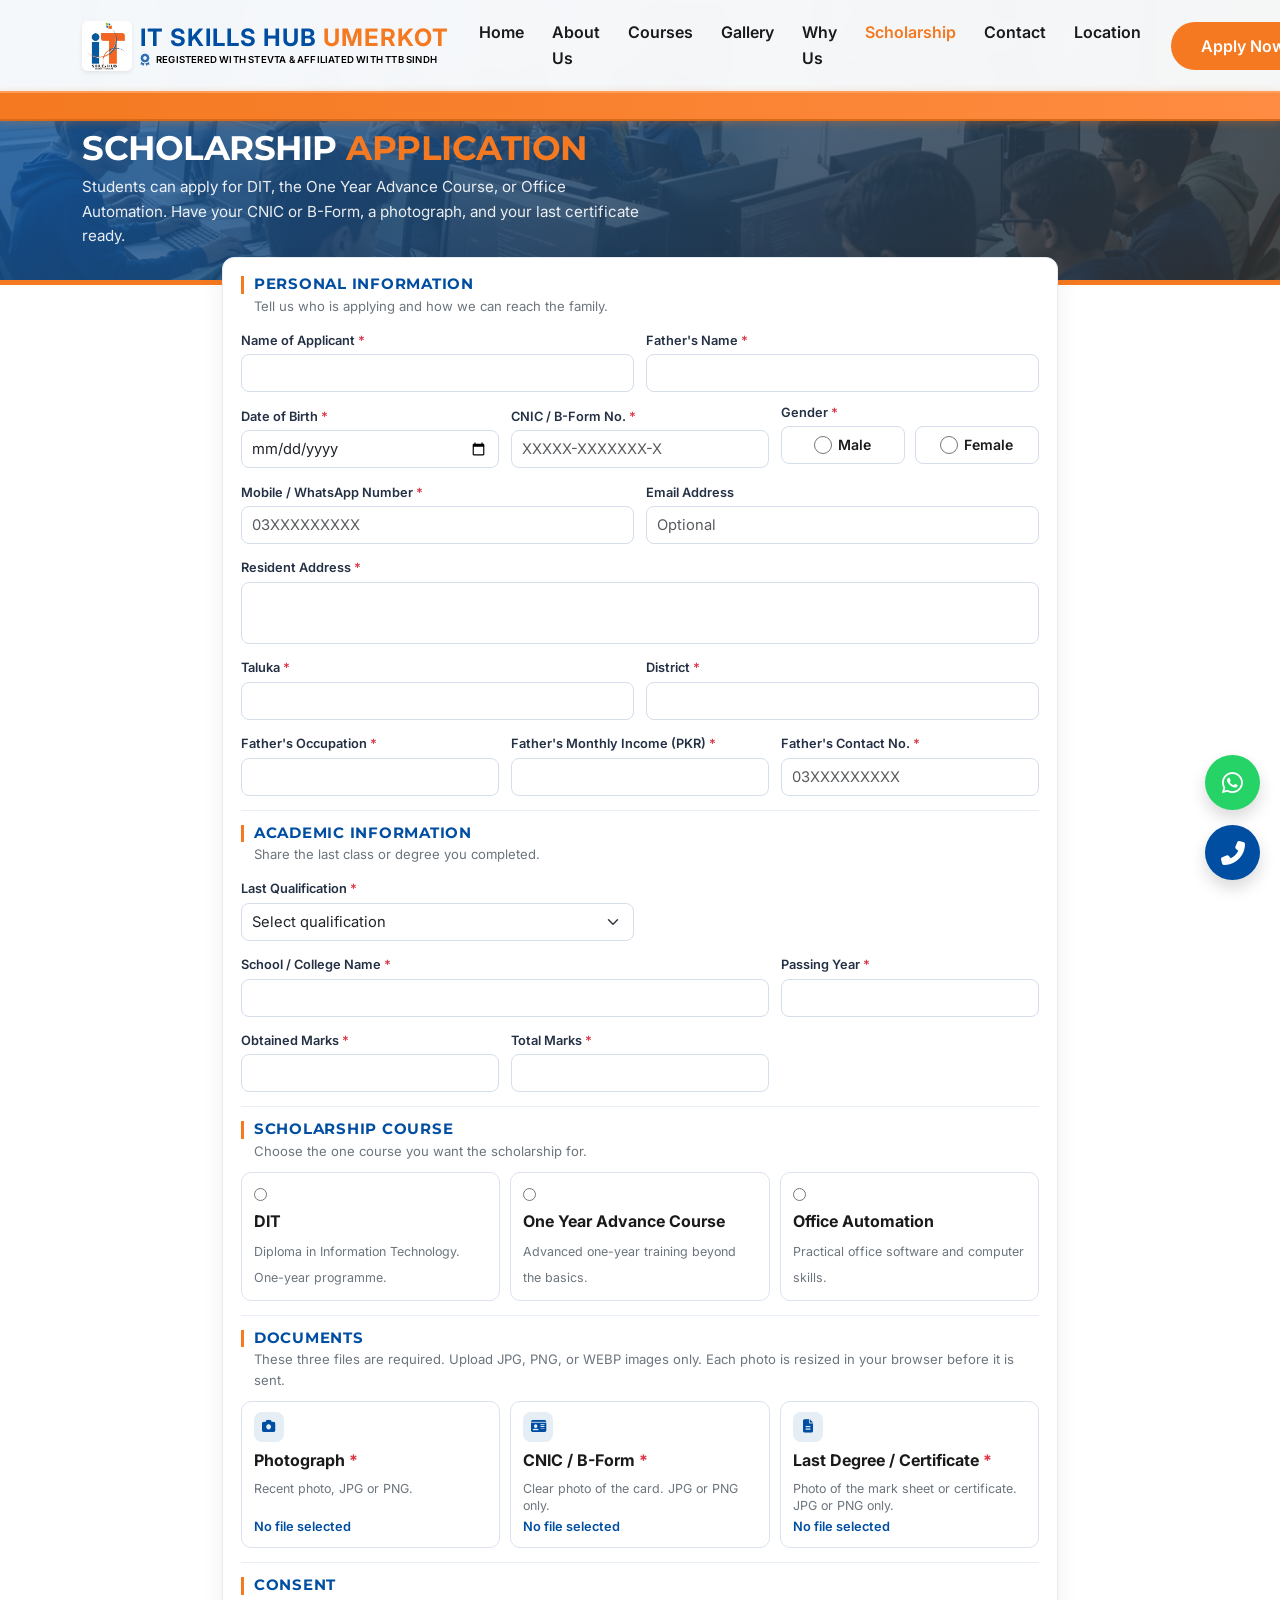
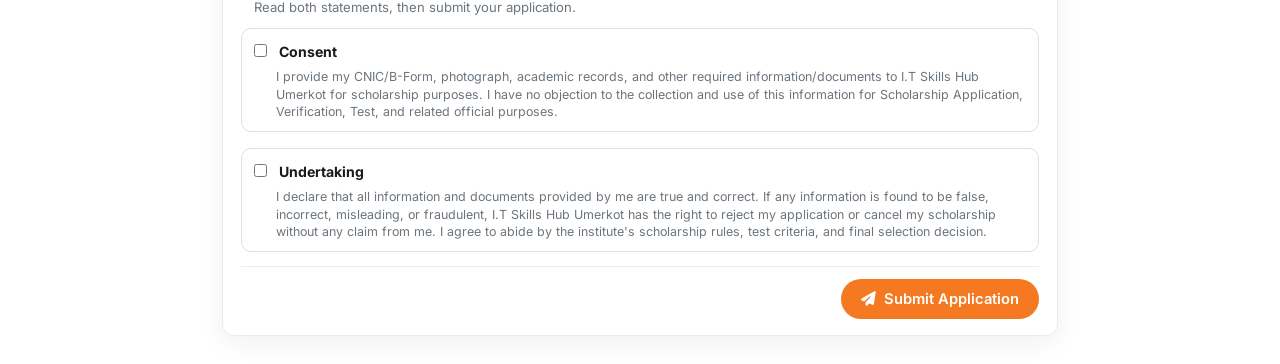
==== commit 94d55e5b: "scholarship form added" ====
--- a/scholarship.html
+++ b/scholarship.html
@@ -187,20 +187,20 @@
 
                 <section class="form-step" data-step="3">
                     <h2>Scholarship Course</h2>
-                    <p class="step-lead">Choose one or more courses you want the scholarship for.</p>
+                    <p class="step-lead">Choose the one course you want the scholarship for.</p>
                     <div class="choice-grid">
                         <label class="choice-card">
-                            <input type="checkbox" name="courses" value="DIT">
+                            <input type="radio" name="courses" value="DIT" required>
                             <strong>DIT</strong>
                             <small>Diploma in Information Technology. One-year programme.</small>
                         </label>
                         <label class="choice-card">
-                            <input type="checkbox" name="courses" value="One Year Advance Course">
+                            <input type="radio" name="courses" value="One Year Advance Course">
                             <strong>One Year Advance Course</strong>
                             <small>Advanced one-year training beyond the basics.</small>
                         </label>
                         <label class="choice-card">
-                            <input type="checkbox" name="courses" value="Office Automation">
+                            <input type="radio" name="courses" value="Office Automation">
                             <strong>Office Automation</strong>
                             <small>Practical office software and computer skills.</small>
                         </label>
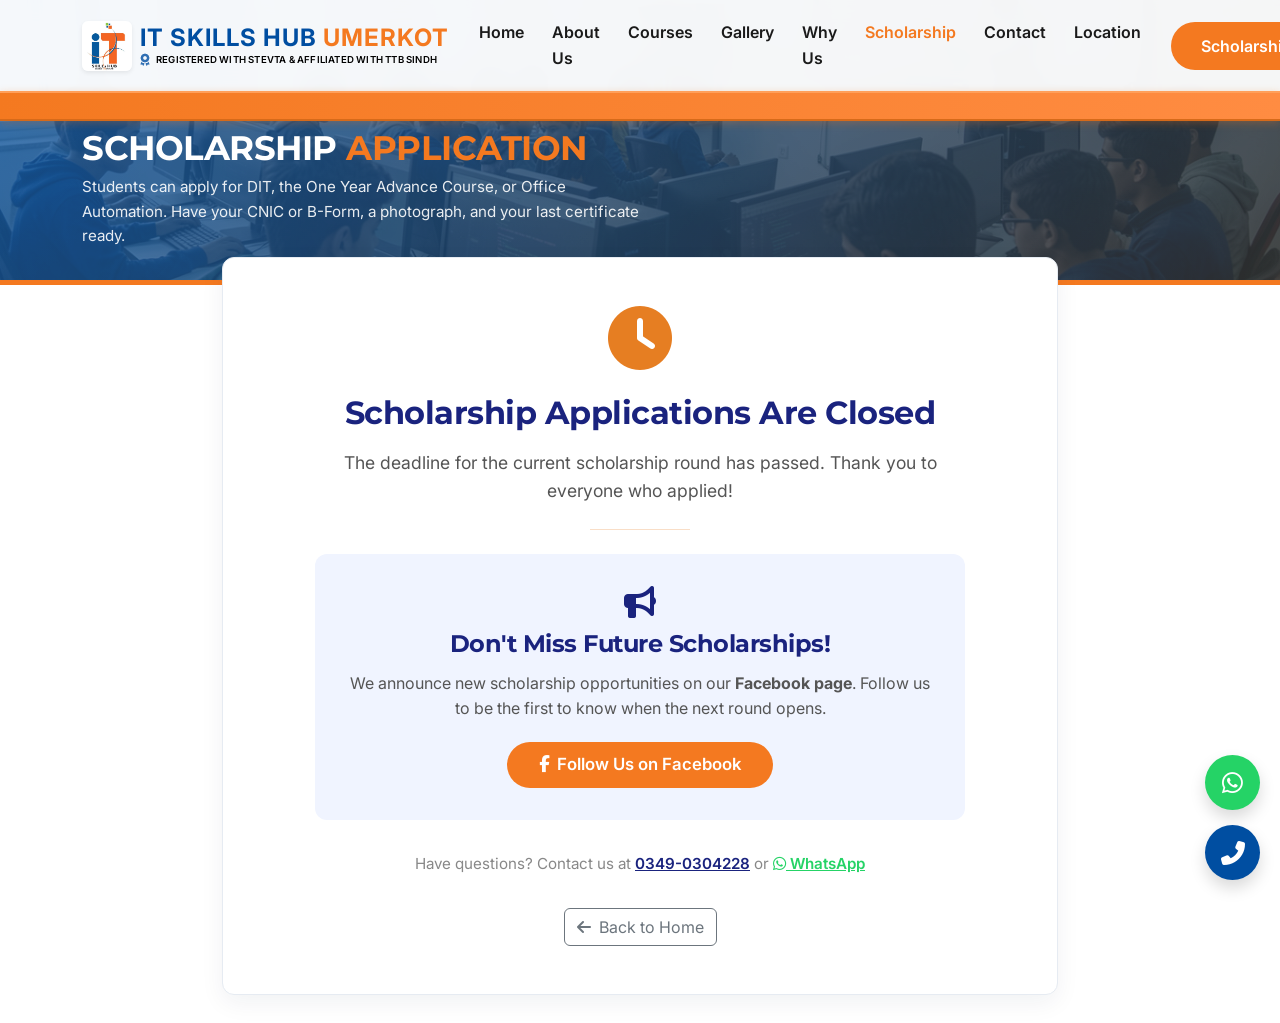
==== commit 20de7392: "scholarship form disable and scholarship closed" ====
--- a/scholarship.html
+++ b/scholarship.html
@@ -4,10 +4,10 @@
 <head>
     <meta charset="UTF-8">
     <meta name="viewport" content="width=device-width, initial-scale=1.0">
-    <title>Scholarship Application | IT Skills Hub Umerkot</title>
+    <title>Scholarship Program | IT Skills Hub Umerkot</title>
     <link rel="icon" type="image/png" href="favicon.png">
     <meta name="description"
-        content="Apply online for a scholarship at IT Skills Hub Umerkot for DIT, One Year Advance Course, or Office Automation.">
+        content="Scholarship applications are currently closed at IT Skills Hub Umerkot. Follow our Facebook page for future scholarship announcements.">
     <link href="https://cdn.jsdelivr.net/npm/bootstrap@5.3.2/dist/css/bootstrap.min.css" rel="stylesheet">
     <link rel="stylesheet" href="https://cdnjs.cloudflare.com/ajax/libs/font-awesome/6.4.2/css/all.min.css">
     <link href="assets/css/style.css" rel="stylesheet">
@@ -44,13 +44,13 @@
                         <li class="nav-item"><a class="nav-link" href="index.html#contact">Contact</a></li>
                         <li class="nav-item"><a class="nav-link" href="index.html#location">Location</a></li>
                     </ul>
-                    <a href="#apply" class="btn btn-primary-custom ms-lg-3">Apply Now</a>
+                    <a href="scholarship.html" class="btn btn-primary-custom ms-lg-3">Scholarship</a>
                 </div>
             </div>
         </nav>
         <div class="announcement-banner">
             <div class="marquee-text">
-                Scholarships Open – Apply for DIT, One Year Advance Course, or Office Automation | Limited Seats
+                Scholarship Applications Are Now Closed – Follow Our Facebook Page for Future Announcements
             </div>
         </div>
     </div>
@@ -64,208 +64,51 @@
 
     <main class="scholarship-wrap">
         <div class="container" id="apply">
-            <form id="scholarshipForm" class="wizard-card" novalidate>
-                <div style="display:none;" aria-hidden="true">
-                    <input type="text" name="website_url" tabindex="-1" autocomplete="off">
+            <div class="wizard-card text-center" style="padding: 3rem 2rem;">
+
+                <!-- Closed Icon -->
+                <div style="margin-bottom: 1.5rem;">
+                    <i class="fas fa-clock" style="font-size: 4rem; color: #e67e22;"></i>
                 </div>
 
-                <section class="form-step" data-step="1">
-                    <h2>Personal Information</h2>
-                    <p class="step-lead">Tell us who is applying and how we can reach the family.</p>
-                    <div class="row g-3">
-                        <div class="col-md-6">
-                            <label class="field-label" for="name">Name of Applicant <span class="req">*</span></label>
-                            <input class="form-control" id="name" name="name" maxlength="60" autocomplete="name" required>
-                        </div>
-                        <div class="col-md-6">
-                            <label class="field-label" for="fatherName">Father's Name <span class="req">*</span></label>
-                            <input class="form-control" id="fatherName" name="fatherName" maxlength="60" required>
-                        </div>
-                        <div class="col-md-4">
-                            <label class="field-label" for="dob">Date of Birth <span class="req">*</span></label>
-                            <input class="form-control" id="dob" name="dob" type="date" required>
-                        </div>
-                        <div class="col-md-4">
-                            <label class="field-label" for="cnic">CNIC / B-Form No. <span class="req">*</span></label>
-                            <input class="form-control" id="cnic" name="cnic" inputmode="numeric" placeholder="XXXXX-XXXXXXX-X" maxlength="15" required>
-                        </div>
-                        <div class="col-md-4">
-                            <label class="field-label d-block">Gender <span class="req">*</span></label>
-                            <div class="gender-choices">
-                                <label class="gender-choice"><input type="radio" name="gender" value="Male" required> Male</label>
-                                <label class="gender-choice"><input type="radio" name="gender" value="Female"> Female</label>
-                            </div>
-                        </div>
-                        <div class="col-md-6">
-                            <label class="field-label" for="mobile">Mobile / WhatsApp Number <span class="req">*</span></label>
-                            <input class="form-control" id="mobile" name="mobile" type="tel" inputmode="numeric" maxlength="11" placeholder="03XXXXXXXXX" required>
-                        </div>
-                        <div class="col-md-6">
-                            <label class="field-label" for="email">Email Address</label>
-                            <input class="form-control" id="email" name="email" type="email" maxlength="80" placeholder="Optional">
-                        </div>
-                        <div class="col-12">
-                            <label class="field-label" for="address">Resident Address <span class="req">*</span></label>
-                            <textarea class="form-control" id="address" name="address" rows="2" maxlength="250" required></textarea>
-                        </div>
-                        <div class="col-md-6">
-                            <label class="field-label" for="taluka">Taluka <span class="req">*</span></label>
-                            <input class="form-control" id="taluka" name="taluka" list="talukaList" maxlength="40" required>
-                            <datalist id="talukaList">
-                                <option value="Umerkot"></option>
-                                <option value="Samaro"></option>
-                                <option value="Kunri"></option>
-                                <option value="Pithoro"></option>
-                            </datalist>
-                        </div>
-                        <div class="col-md-6">
-                            <label class="field-label" for="district">District <span class="req">*</span></label>
-                            <input class="form-control" id="district" name="district" list="districtList" maxlength="40" required>
-                            <datalist id="districtList">
-                                <option value="Umerkot"></option>
-                                <option value="Tharparkar"></option>
-                                <option value="Mirpurkhas"></option>
-                                <option value="Sanghar"></option>
-                            </datalist>
-                        </div>
-                        <div class="col-md-4">
-                            <label class="field-label" for="fatherOccupation">Father's Occupation <span class="req">*</span></label>
-                            <input class="form-control" id="fatherOccupation" name="fatherOccupation" maxlength="60" required>
-                        </div>
-                        <div class="col-md-4">
-                            <label class="field-label" for="fatherIncome">Father's Monthly Income (PKR) <span class="req">*</span></label>
-                            <input class="form-control" id="fatherIncome" name="fatherIncome" type="number" min="0" max="99999999" step="1" inputmode="numeric" required>
-                        </div>
-                        <div class="col-md-4">
-                            <label class="field-label" for="fatherContact">Father's Contact No. <span class="req">*</span></label>
-                            <input class="form-control" id="fatherContact" name="fatherContact" type="tel" inputmode="numeric" maxlength="11" placeholder="03XXXXXXXXX" required>
-                        </div>
-                    </div>
-                </section>
+                <!-- Heading -->
+                <h2 style="color: #1a237e; margin-bottom: 1rem;">Scholarship Applications Are Closed</h2>
 
-                <section class="form-step" data-step="2">
-                    <h2>Academic Information</h2>
-                    <p class="step-lead">Share the last class or degree you completed.</p>
-                    <div class="row g-3">
-                        <div class="col-md-6">
-                            <label class="field-label" for="qualification">Last Qualification <span class="req">*</span></label>
-                            <select class="form-select" id="qualification" name="qualification" required>
-                                <option value="" selected disabled>Select qualification</option>
-                                <option>Middle</option>
-                                <option>Matric / SSC</option>
-                                <option>Intermediate / HSSC</option>
-                                <option>Diploma / DAE</option>
-                                <option>Bachelor</option>
-                                <option value="Other">Other</option>
-                            </select>
-                        </div>
-                        <div class="col-md-6 d-none" id="otherQualificationWrap">
-                            <label class="field-label" for="qualificationOther">Please specify <span class="req">*</span></label>
-                            <input class="form-control" id="qualificationOther" name="qualificationOther" maxlength="60">
-                        </div>
-                        <div class="col-md-8">
-                            <label class="field-label" for="institute">School / College Name <span class="req">*</span></label>
-                            <input class="form-control" id="institute" name="institute" maxlength="80" required>
-                        </div>
-                        <div class="col-md-4">
-                            <label class="field-label" for="passingYear">Passing Year <span class="req">*</span></label>
-                            <input class="form-control" id="passingYear" name="passingYear" type="number" min="1990" max="2026" inputmode="numeric" required>
-                        </div>
-                        <div class="col-md-4">
-                            <label class="field-label" for="obtainedMarks">Obtained Marks <span class="req">*</span></label>
-                            <input class="form-control" id="obtainedMarks" name="obtainedMarks" type="number" min="0" max="10000" step="1" inputmode="numeric" required>
-                        </div>
-                        <div class="col-md-4">
-                            <label class="field-label" for="totalMarks">Total Marks <span class="req">*</span></label>
-                            <input class="form-control" id="totalMarks" name="totalMarks" type="number" min="1" max="10000" step="1" inputmode="numeric" required>
-                        </div>
-                        <div class="col-md-4 d-flex align-items-end">
-                            <div id="percentagePreview" class="percentage-pill d-none"></div>
-                        </div>
-                    </div>
-                </section>
+                <!-- Message -->
+                <p style="font-size: 1.1rem; color: #555; max-width: 600px; margin: 0 auto 1.5rem;">
+                    The deadline for the current scholarship round has passed. Thank you to everyone who applied!
+                </p>
 
-                <section class="form-step" data-step="3">
-                    <h2>Scholarship Course</h2>
-                    <p class="step-lead">Choose the one course you want the scholarship for.</p>
-                    <div class="choice-grid">
-                        <label class="choice-card">
-                            <input type="radio" name="courses" value="DIT" required>
-                            <strong>DIT</strong>
-                            <small>Diploma in Information Technology. One-year programme.</small>
-                        </label>
-                        <label class="choice-card">
-                            <input type="radio" name="courses" value="One Year Advance Course">
-                            <strong>One Year Advance Course</strong>
-                            <small>Advanced one-year training beyond the basics.</small>
-                        </label>
-                        <label class="choice-card">
-                            <input type="radio" name="courses" value="Office Automation">
-                            <strong>Office Automation</strong>
-                            <small>Practical office software and computer skills.</small>
-                        </label>
-                    </div>
-                </section>
+                <hr style="max-width: 100px; margin: 1.5rem auto; border-color: #e67e22;">
 
-                <section class="form-step" data-step="4">
-                    <h2>Documents</h2>
-                    <p class="step-lead">These three files are required. Upload JPG, PNG, or WEBP images only. Each photo is resized in your browser before it is sent.</p>
-                    <div class="upload-grid">
-                        <label class="upload-card">
-                            <i class="fas fa-camera"></i>
-                            <strong>Photograph <span class="req">*</span></strong>
-                            <small>Recent photo, JPG or PNG.</small>
-                            <em class="file-state">No file selected</em>
-                            <input id="photo" name="photo" type="file" accept="image/jpeg,image/png,image/webp" required>
-                        </label>
-                        <label class="upload-card">
-                            <i class="fas fa-id-card"></i>
-                            <strong>CNIC / B-Form <span class="req">*</span></strong>
-                            <small>Clear photo of the card. JPG or PNG only.</small>
-                            <em class="file-state">No file selected</em>
-                            <input id="cnicFile" name="cnicFile" type="file" accept="image/jpeg,image/png,image/webp" required>
-                        </label>
-                        <label class="upload-card">
-                            <i class="fas fa-file-lines"></i>
-                            <strong>Last Degree / Certificate <span class="req">*</span></strong>
-                            <small>Photo of the mark sheet or certificate. JPG or PNG only.</small>
-                            <em class="file-state">No file selected</em>
-                            <input id="degreeFile" name="degreeFile" type="file" accept="image/jpeg,image/png,image/webp" required>
-                        </label>
-                    </div>
-                </section>
-
-                <section class="form-step" data-step="5">
-                    <h2>Consent</h2>
-                    <p class="step-lead">Read both statements, then submit your application.</p>
-
-                    <label class="consent-card mb-3">
-                        <input type="checkbox" id="consent" name="consent">
-                        <strong>Consent</strong>
-                        <p>I provide my CNIC/B-Form, photograph, academic records, and other required information/documents to I.T Skills Hub Umerkot for scholarship purposes. I have no objection to the collection and use of this information for Scholarship Application, Verification, Test, and related official purposes.</p>
-                    </label>
-                    <label class="consent-card mb-0">
-                        <input type="checkbox" id="undertaking" name="undertaking">
-                        <strong>Undertaking</strong>
-                        <p>I declare that all information and documents provided by me are true and correct. If any information is found to be false, incorrect, misleading, or fraudulent, I.T Skills Hub Umerkot has the right to reject my application or cancel my scholarship without any claim from me. I agree to abide by the institute's scholarship rules, test criteria, and final selection decision.</p>
-                    </label>
-                </section>
-
-                <div id="successPanel" class="success-panel d-none">
-                    <i class="fas fa-circle-check"></i>
-                    <h2 class="mt-3">Application submitted</h2>
-                    <div class="application-id" id="successId"></div>
-                    <p class="text-muted mb-4">Save this application number. The institute will contact you on WhatsApp after the documents are checked. For help, call 0349-0304228.</p>
-                    <a href="index.html" class="btn btn-primary-custom">Back to Home</a>
+                <!-- Future Announcement -->
+                <div style="background: #f0f4ff; border-radius: 12px; padding: 2rem; max-width: 650px; margin: 0 auto 2rem;">
+                    <i class="fas fa-bullhorn" style="font-size: 2rem; color: #1a237e; margin-bottom: 0.75rem;"></i>
+                    <h4 style="color: #1a237e; margin-bottom: 0.75rem;">Don't Miss Future Scholarships!</h4>
+                    <p style="color: #555; margin-bottom: 1.25rem;">
+                        We announce new scholarship opportunities on our <strong>Facebook page</strong>. Follow us to be the first to know when the next round opens.
+                    </p>
+                    <a href="https://www.facebook.com/p/IT-Skills-Hub-Umerkot-61566590547475/" target="_blank" rel="noopener"
+                       class="btn btn-primary-custom" style="font-size: 1.05rem; padding: 0.65rem 2rem;">
+                        <i class="fab fa-facebook-f me-2"></i>Follow Us on Facebook
+                    </a>
                 </div>
 
-                <div class="wizard-actions">
-                    <div id="formStatus" class="d-none" role="alert"></div>
-                    <button type="submit" class="btn btn-primary-custom ms-auto" id="submitBtn">
-                        <i class="fas fa-paper-plane me-2"></i>Submit Application
-                    </button>
-                </div>
-            </form>
+                <!-- Contact Info -->
+                <p style="color: #888; font-size: 0.95rem;">
+                    Have questions? Contact us at
+                    <a href="tel:03490304228" style="color: #1a237e; font-weight: 600;">0349-0304228</a> or
+                    <a href="https://wa.me/923490304228" target="_blank" rel="noopener" style="color: #25d366; font-weight: 600;">
+                        <i class="fab fa-whatsapp"></i> WhatsApp
+                    </a>
+                </p>
+
+                <!-- Back to Home -->
+                <a href="index.html" class="btn btn-outline-secondary mt-3">
+                    <i class="fas fa-arrow-left me-2"></i>Back to Home
+                </a>
+
+            </div>
         </div>
     </main>
 
@@ -343,7 +186,6 @@
     </div>
 
     <script src="https://cdn.jsdelivr.net/npm/bootstrap@5.3.2/dist/js/bootstrap.bundle.min.js"></script>
-    <script src="assets/js/scholarship.js"></script>
 </body>
 
 </html>
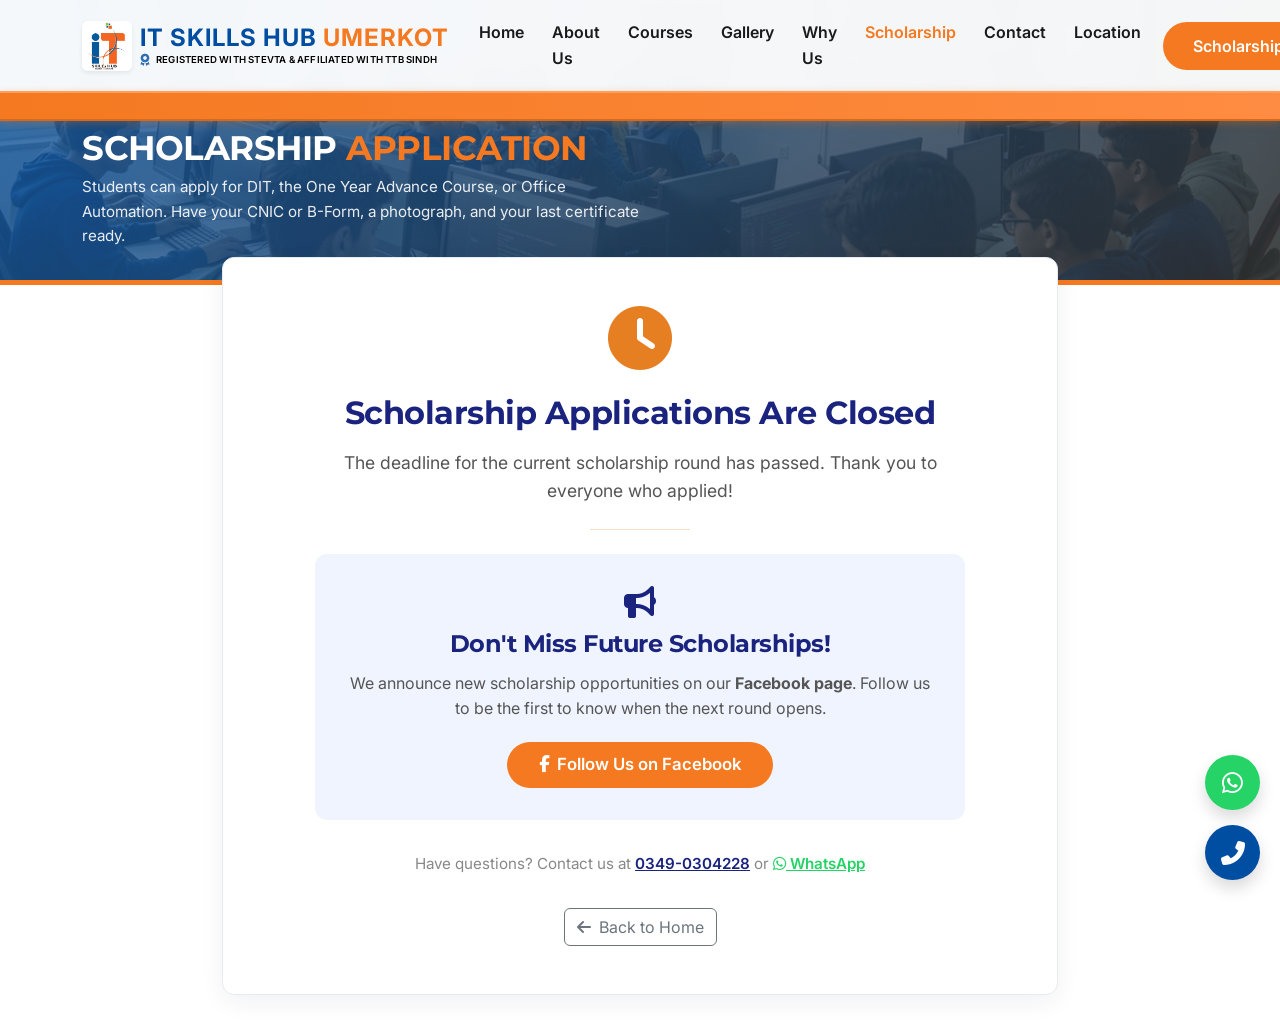
==== commit cb2b3861: "format correct" ====
--- a/scholarship.html
+++ b/scholarship.html
@@ -44,7 +44,7 @@
                         <li class="nav-item"><a class="nav-link" href="index.html#contact">Contact</a></li>
                         <li class="nav-item"><a class="nav-link" href="index.html#location">Location</a></li>
                     </ul>
-                    <a href="scholarship.html" class="btn btn-primary-custom ms-lg-3">Scholarship</a>
+                    <a href="scholarship.html" class="btn btn-primary-custom ms-lg-2">Scholarship</a>
                 </div>
             </div>
         </nav>
